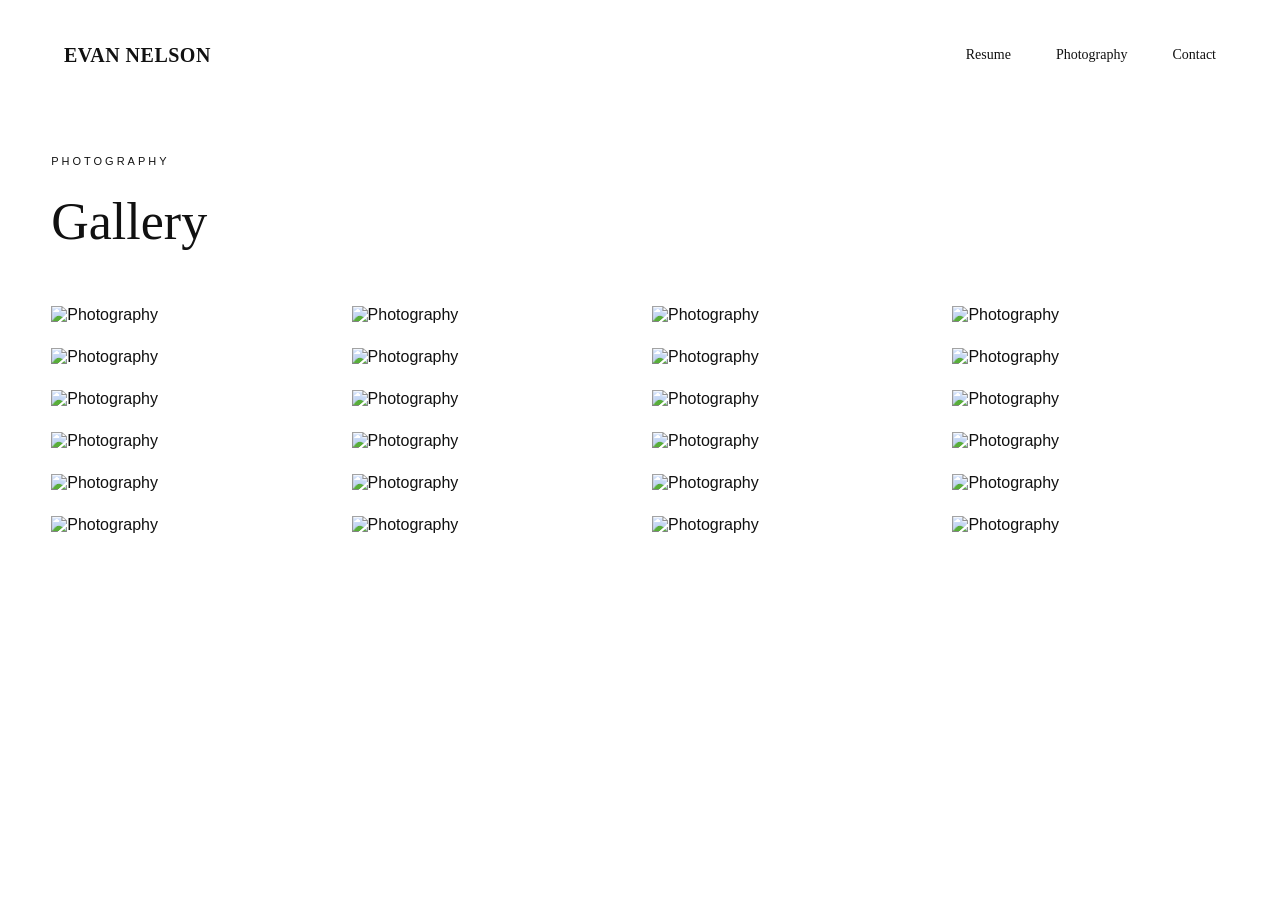
==== photography.html @ f1aa538a "Add files via upload" ====
<!DOCTYPE html>
<html lang="en">

<head>
    <meta charset="UTF-8">
    <meta name="viewport" content="width=device-width, initial-scale=1.0">

    <title>Photography — Evan Nelson</title>

    <link rel="stylesheet" href="css/style.css">
</head>

<body>

    <!-- HEADER -->

    <header class="header">

        <a href="index.html" class="logo">EVAN NELSON</a>

        <nav class="navigation">
            <a href="resume.html">Resume</a>
            <a href="photography.html">Photography</a>
            <a href="contact.html">Contact</a>
        </nav>

    </header>


    <!-- PHOTOGRAPHY -->

    <main class="photography-page">

        <div class="photography-intro">

            <p class="eyebrow">PHOTOGRAPHY</p>

            <h1>Gallery</h1>

        </div>


        <div class="gallery">

            <div class="photo">
                <img src="images/photo (1).jpg" alt="Photography">
            </div>

            <div class="photo">
                <img src="images/photo (2).jpg" alt="Photography">
            </div>

            <div class="photo">
                <img src="images/photo (3).jpg" alt="Photography">
            </div>

            <div class="photo">
                <img src="images/photo (4).jpg" alt="Photography">
            </div>

            <div class="photo">
                <img src="images/photo (5).jpg" alt="Photography">
            </div>

            <div class="photo">
                <img src="images/photo (6).jpg" alt="Photography">
            </div>

            <div class="photo">
                <img src="images/photo (7).jpg" alt="Photography">
            </div>

            <div class="photo">
                <img src="images/photo (8).jpg" alt="Photography">
            </div>

            <div class="photo">
                <img src="images/photo (9).jpg" alt="Photography">
            </div>

            <div class="photo">
                <img src="images/photo (10).jpg" alt="Photography">
            </div>

            <div class="photo">
                <img src="images/photo (11).jpg" alt="Photography">
            </div>

            <div class="photo">
                <img src="images/photo (13).jpg" alt="Photography">
            </div>
			
			<div class="photo">
                <img src="images/photo (14).jpg" alt="Photography">
            </div>

            <div class="photo">
                <img src="images/photo (15).jpg" alt="Photography">
            </div>

            <div class="photo">
                <img src="images/photo (16).jpg" alt="Photography">
            </div>

            <div class="photo">
                <img src="images/photo (7).jpg" alt="Photography">
            </div>

            <div class="photo">
                <img src="images/photo (18).jpg" alt="Photography">
            </div>

            <div class="photo">
                <img src="images/photo (19).jpg" alt="Photography">
            </div>

            <div class="photo">
                <img src="images/photo (20).jpg" alt="Photography">
            </div>

            <div class="photo">
                <img src="images/photo (21).jpg" alt="Photography">
            </div>

            <div class="photo">
                <img src="images/photo (22).jpg" alt="Photography">
            </div>

            <div class="photo">
                <img src="images/photo (23).jpg" alt="Photography">
            </div>

            <div class="photo">
                <img src="images/photo (24).jpg" alt="Photography">
            </div>

            <div class="photo">
                <img src="images/photo (12).jpg" alt="Photography">
            </div>

        </div>

    </main>

</body>

</html>
---- css/style.css ----
/* ==============================
   GENERAL
   ============================== */

* {
    box-sizing: border-box;
}

html {
    scroll-behavior: smooth;
}

body {
    margin: 0;
    background: #ffffff;
    color: #111111;
    font-family: Arial, Helvetica, sans-serif;
}


/* ==============================
   HEADER
   ============================== */

.header {
    width: 100%;
    height: 110px;

    display: flex;
    align-items: center;

    padding: 0 5%;
}


/* Name */

.logo {
    font-family: Georgia, "Times New Roman", serif;

    font-size: 20px;
    font-weight: 600;
    letter-spacing: 0.5px;

    color: #111111;
    text-decoration: none;

    white-space: nowrap;
}


/* Navigation */

.navigation {
    margin-left: auto;

    display: flex;
    gap: 45px;
}

.navigation a {
    position: relative;

    color: #111111;
    text-decoration: none;

    font-family: Georgia, "Times New Roman", serif;
    font-size: 14px;
}

.navigation a::after {
    content: "";

    position: absolute;

    left: 0;
    bottom: -6px;

    width: 0;
    height: 1px;

    background: #111111;

    transition: width 0.25s ease;
}

.navigation a:hover::after {
    width: 100%;
}


/* ==============================
   HOME PAGE
   ============================== */

.home {
    min-height: calc(100vh - 110px);

    display: flex;
    align-items: center;
    justify-content: center;

    text-align: center;

    padding: 40px;
}

.home-content {
    max-width: 700px;
}


/* Small text */

.eyebrow {
    margin: 0 0 25px;

    font-size: 11px;
    letter-spacing: 3px;
    font-weight: 400;
}


/* Main name */

.home h1 {
    margin: 0;

    font-family: Georgia, "Times New Roman", serif;
    font-size: clamp(60px, 9vw, 120px);
    font-weight: 400;

    line-height: 0.95;
}


/* Description */

.intro {
    margin: 35px 0;

    font-family: Georgia, "Times New Roman", serif;

    font-size: 17px;
    line-height: 1.6;

    color: #555555;
}


/* View photography */

.view-work {
    display: inline-block;

    color: #111111;

    font-family: Georgia, "Times New Roman", serif;
    font-size: 13px;

    text-decoration: none;

    border-bottom: 1px solid #111111;

    padding-bottom: 5px;

    transition: opacity 0.25s ease;
}

.view-work:hover {
    opacity: 0.5;
}


/* ==============================
   MOBILE
   ============================== */

@media (max-width: 700px) {

    .header {
        height: auto;

        padding: 30px 6%;

        flex-direction: column;
        align-items: flex-start;

        gap: 25px;
    }

    .navigation {
        margin-left: 0;

        gap: 25px;

        flex-wrap: wrap;
    }

    .home {
        min-height: calc(100vh - 150px);

        padding: 30px;
    }

    .home h1 {
        font-size: 65px;
    }

}
/* ==============================
   PHOTOGRAPHY PAGE
   ============================== */

.photography-page {
    width: 92%;
    margin: 45px auto 100px;
}

.photography-intro {
    margin-bottom: 55px;
}

.photography-intro h1 {
    margin: 0;

    font-family: Georgia, "Times New Roman", serif;
    font-size: 52px;
    font-weight: 400;
}


/* Gallery */

.gallery {
    column-count: 4;
    column-gap: 24px;
}

.photo {
    width: 100%;
    margin-bottom: 24px;

    break-inside: avoid;
    overflow: hidden;
}

.photo img {
    display: block;

    width: 100%;
    height: auto;

    transition:
        transform 0.5s ease,
        opacity 0.5s ease;
}

.photo:hover img {
    transform: scale(1.015);
    opacity: 0.88;
}


/* ==============================
   RESUME PAGE
   ============================== */

.resume-page {
    width: 80%;
    max-width: 1100px;

    margin: 70px auto 120px;
}

.resume-header {
    margin-bottom: 100px;
}

.resume-header h1 {
    margin: 0 0 15px;

    font-family: Georgia, "Times New Roman", serif;
    font-size: 64px;
    font-weight: 400;
}

.resume-header > p:last-child {
    margin: 0;

    color: #666666;

    font-family: Georgia, "Times New Roman", serif;
    font-size: 16px;
}


.resume-section {
    border-top: 1px solid #dddddd;

    padding: 35px 0 55px;
}

.resume-section h2 {
    margin: 0 0 45px;

    font-family: Georgia, "Times New Roman", serif;
    font-size: 26px;
    font-weight: 400;
}


.resume-item {
    display: grid;

    grid-template-columns: 180px 1fr;

    gap: 40px;

    margin-bottom: 45px;
}

.resume-date {
    color: #777777;

    font-size: 12px;
    letter-spacing: 0.5px;
}

.resume-info h3 {
    margin: 0 0 7px;

    font-family: Georgia, "Times New Roman", serif;
    font-size: 20px;
    font-weight: 400;
}

.organization {
    margin: 0 0 15px;

    font-size: 13px;
    color: #777777;
}

.resume-info p:last-child {
    max-width: 650px;

    margin: 0;

    color: #555555;

    font-size: 14px;
    line-height: 1.7;
}


/* Skills */

.skills {
    display: flex;
    flex-wrap: wrap;

    gap: 12px 40px;
}

.skills span {
    font-family: Georgia, "Times New Roman", serif;
    font-size: 15px;
}


/* Activities */

.activities {
    display: grid;
    grid-template-columns: repeat(2, 1fr);

    max-width: 700px;
}

.activities p {
    margin: 0 0 15px;

    font-family: Georgia, "Times New Roman", serif;
    font-size: 15px;
}


/* ==============================
   CONTACT PAGE
   ============================== */

.contact-page {
    min-height: calc(100vh - 110px);

    display: flex;
    align-items: center;

    width: 80%;
    max-width: 1100px;

    margin: auto;
}

.contact-content {
    max-width: 650px;
}

.contact-content h1 {
    margin: 0;

    font-family: Georgia, "Times New Roman", serif;
    font-size: 80px;
    font-weight: 400;
}

.contact-description {
    max-width: 500px;

    margin: 35px 0 45px;

    color: #555555;

    font-family: Georgia, "Times New Roman", serif;
    font-size: 17px;
    line-height: 1.7;
}

.contact-links {
    display: flex;
    flex-direction: column;

    gap: 18px;
}

.contact-links a {
    width: fit-content;

    color: #111111;

    font-family: Georgia, "Times New Roman", serif;
    font-size: 15px;

    text-decoration: none;

    border-bottom: 1px solid #111111;

    padding-bottom: 4px;

    transition: opacity 0.25s ease;
}

.contact-links a:hover {
    opacity: 0.5;
}


/* ==============================
   RESPONSIVE PAGES
   ============================== */

@media (max-width: 1000px) {

    .gallery {
        column-count: 3;
    }

    .resume-page,
    .contact-page {
        width: 88%;
    }

}


@media (max-width: 700px) {

    .photography-page {
        width: 88%;
    }

    .photography-intro h1 {
        font-size: 40px;
    }

    .gallery {
        column-count: 1;
    }


    .resume-page {
        width: 88%;
        margin-top: 45px;
    }

    .resume-header {
        margin-bottom: 60px;
    }

    .resume-header h1 {
        font-size: 48px;
    }

    .resume-item {
        grid-template-columns: 1fr;
        gap: 10px;
    }

    .activities {
        grid-template-columns: 1fr;
    }


    .contact-page {
        width: 88%;
    }

    .contact-content h1 {
        font-size: 60px;
    }

}
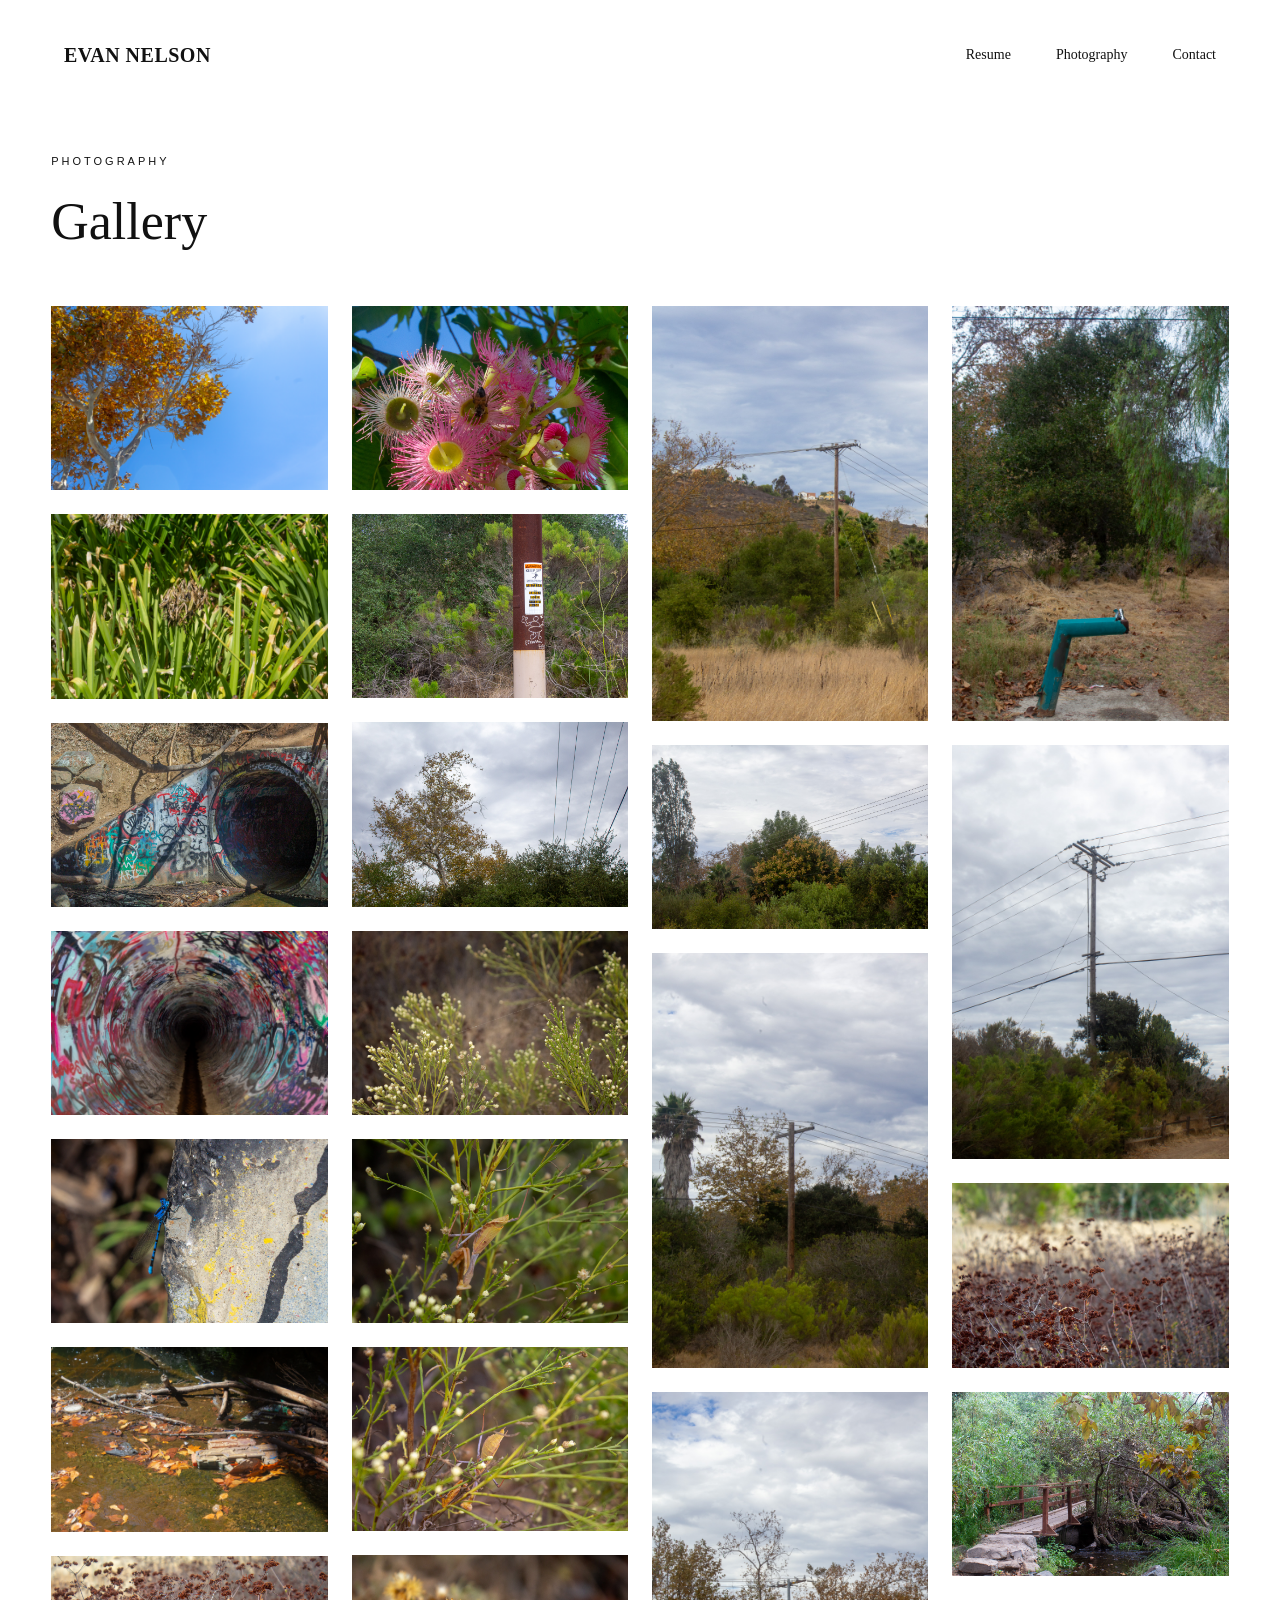
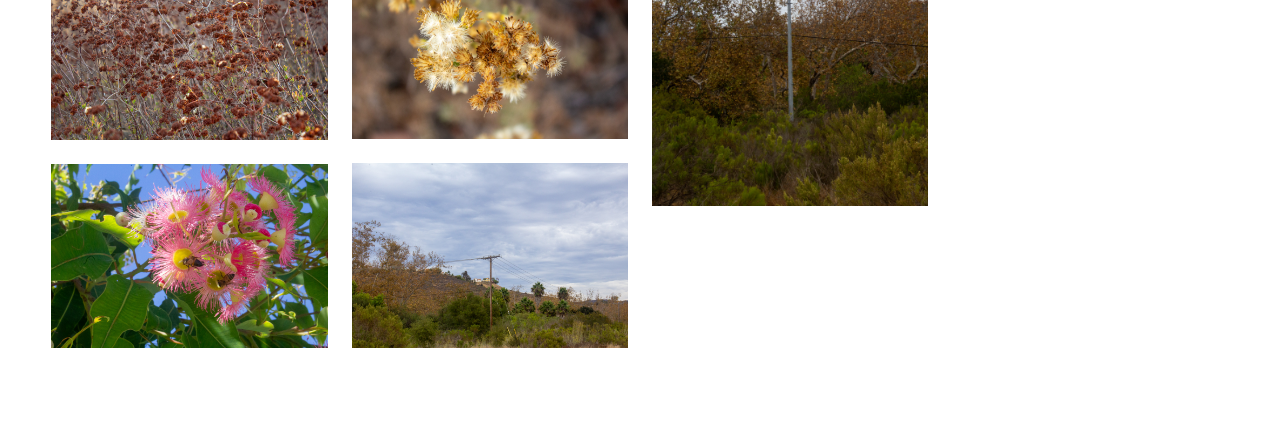
==== commit 22c98712: "Update photography.html" ====
--- a/photography.html
+++ b/photography.html
@@ -103,7 +103,7 @@
             </div>
 
             <div class="photo">
-                <img src="images/photo (7).jpg" alt="Photography">
+                <img src="images/photo (17).jpg" alt="Photography">
             </div>
 
             <div class="photo">
@@ -144,4 +144,4 @@
 
 </body>
 
-</html>+</html>
